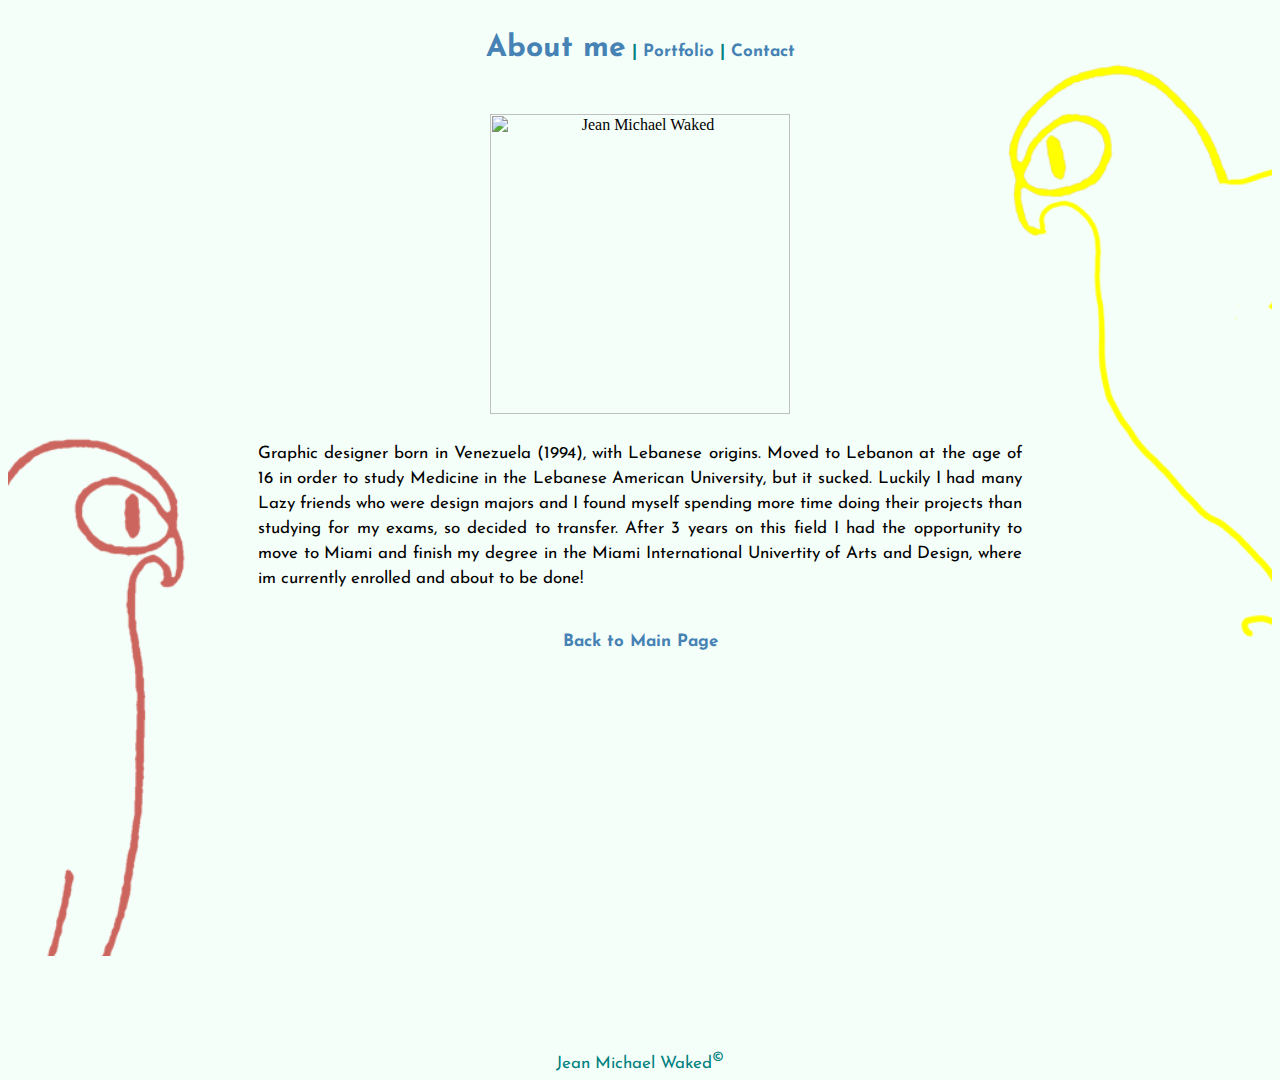
==== aboutme.html @ 3f5eeafc "Update aboutme.html" ====
<html>
<head>
<title>About me</title>
<meta name="viewport" content="width=device-width">
<link href='https://fonts.googleapis.com/css?family=Josefin+Sans:400,300' rel='stylesheet' type='text/css'>
<style>
	html {
		background-color: #F5FFFA;
		text-align: center;
	}
	h3 {
		color: #008080;
		font-family: 'Josefin Sans', sans-serif;
		margin: 0px;
		font-size: 17px;
		text-align: center;
		padding-top: 15px;
	}
	section {
		padding-top: 10px;
	}
	a {
		color: #4682B4;
		text-decoration: none;
	}
	a:visited {
  color: #008080;
	}
	a:hover{
	color: #D8BFD8
	}

	.active{
		font-size: 30px;
	}
	img{
		width: 300px;
		padding-top: 50px;
	}
	p{
		text-align: justify;
		font-family: 'Josefin Sans', sans-serif;
		font-size: 17px;
		padding: 10px 250px;
		line-height: 25px;
	}
	body{
		background-image: url("Possiblebg2.png");
		background-size: 100%;
    		background-repeat: no-repeat;
	}
	footer {
		color: #008080;
		font-family: 'Josefin Sans', sans-serif;
		margin: 0px;
		font-size: 17px;
		padding-top: 400px;
</style>
</head>
<section>
<h3>
<a href="aboutme.html" class="active">About me</a>  |  <a href="portfolio.html">Portfolio</a>  |  <a href="contact.html">Contact</a>
</h3>
</section>
<body>
<img src="http://i1098.photobucket.com/albums/g373/jeanwaked/11986547_10207849076093379_7852411566321124421_n_zpsjsbzbvlj.jpg" border="0" alt="Jean Michael Waked">
<p>Graphic designer born in Venezuela (1994), with Lebanese origins. Moved to Lebanon at the age of 16 in order to study Medicine in the Lebanese American University, but it sucked. Luckily I had many Lazy friends who were design majors and I found myself spending more time doing their projects than studying for my exams, so decided to transfer. After 3 years on this field I had the opportunity to move to Miami and finish my degree in the Miami International Univertity of Arts and Design, where im currently enrolled and about to be done!
<br>
<h3>
<a href="index.html">Back to Main Page</a>
</h3>
</body>
<footer class="site-footer">
	Jean Michael Waked<sup>©</sup>
</footer>
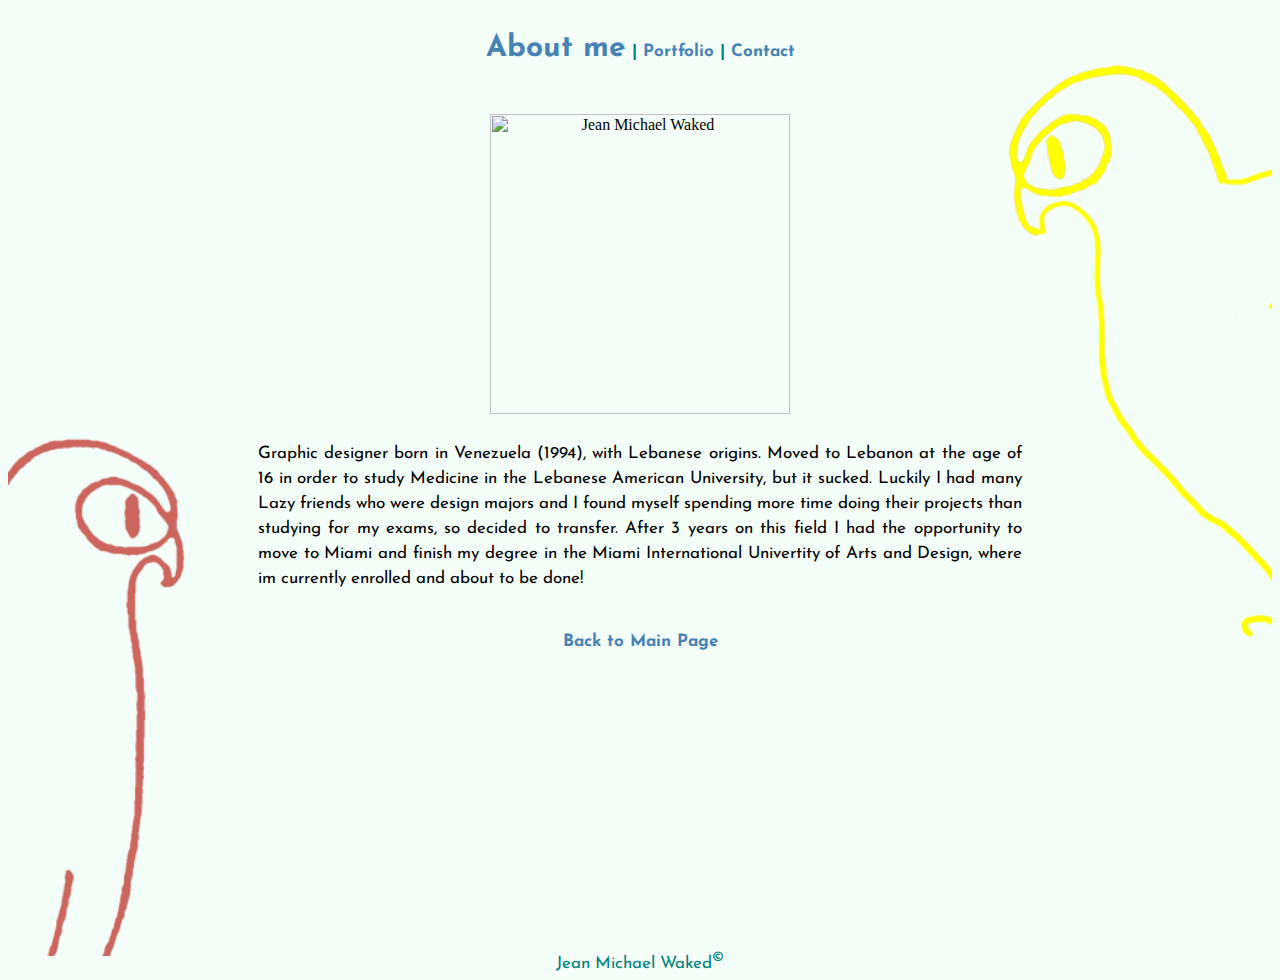
==== commit dadc9213: "Update aboutme.html" ====
--- a/aboutme.html
+++ b/aboutme.html
@@ -54,7 +54,7 @@
 		font-family: 'Josefin Sans', sans-serif;
 		margin: 0px;
 		font-size: 17px;
-		padding-top: 400px;
+		padding-top: 300px;
 </style>
 </head>
 <section>
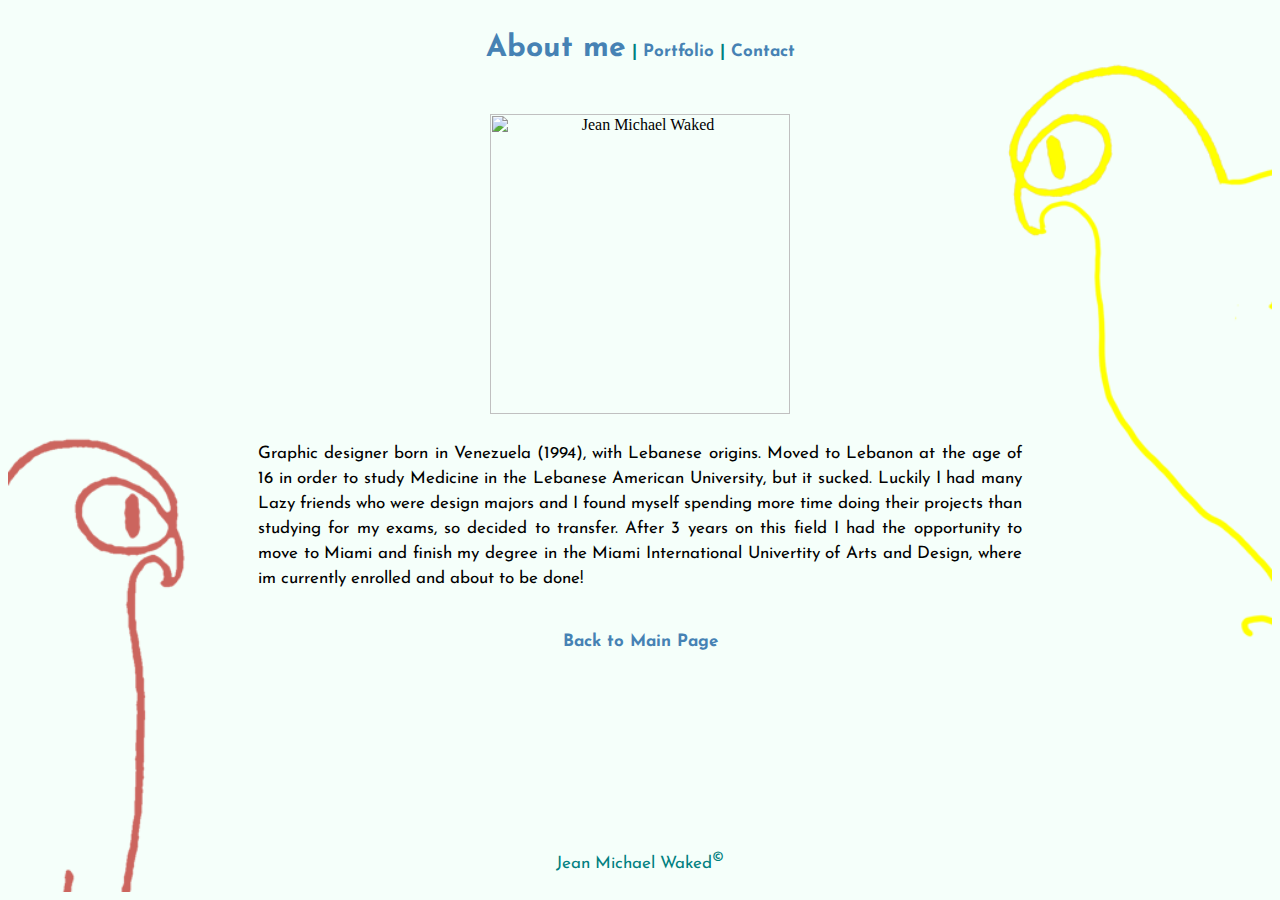
==== commit 6e1e4948: "Update aboutme.html" ====
--- a/aboutme.html
+++ b/aboutme.html
@@ -54,7 +54,7 @@
 		font-family: 'Josefin Sans', sans-serif;
 		margin: 0px;
 		font-size: 17px;
-		padding-top: 300px;
+		padding-top: 200px;
 </style>
 </head>
 <section>
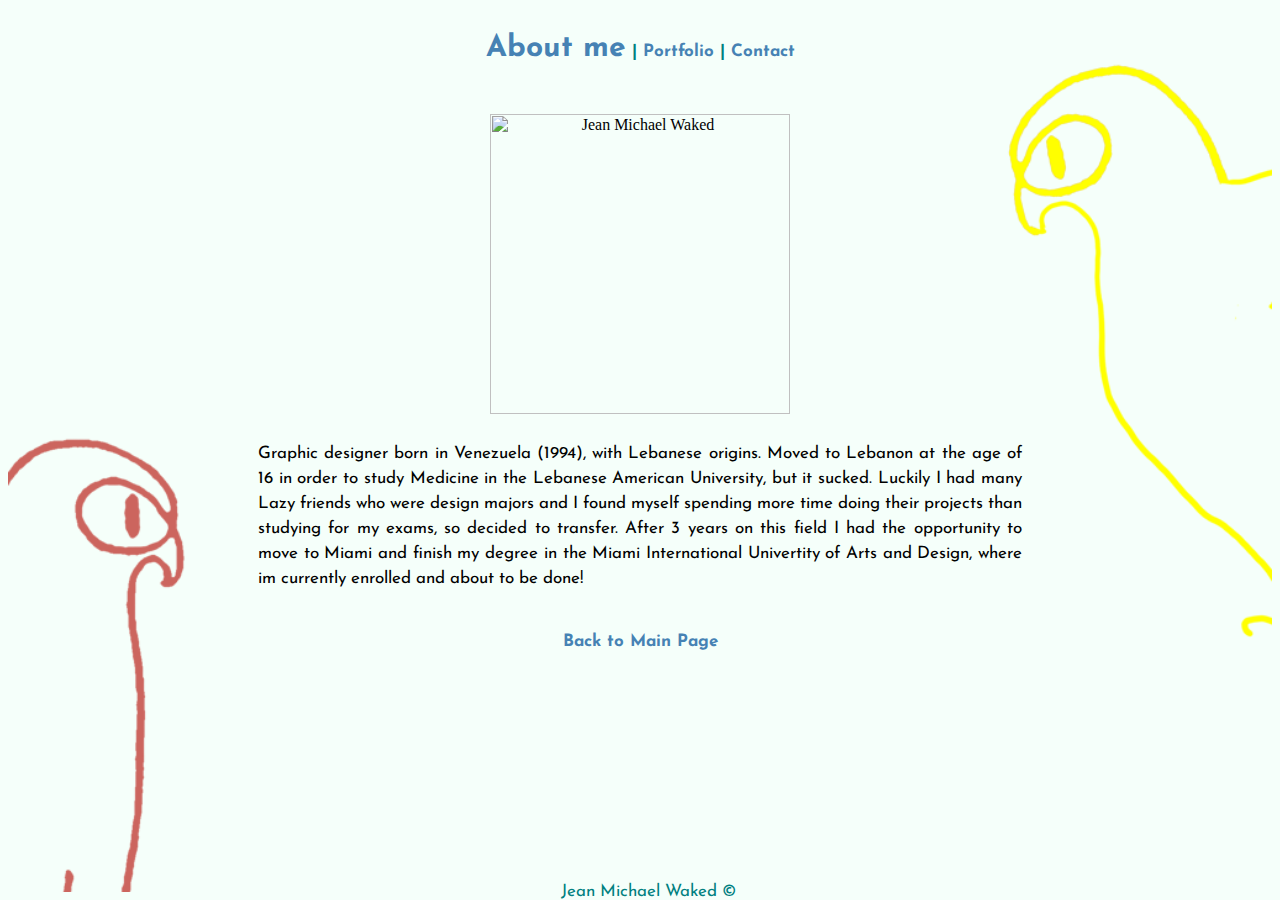
==== commit e95f2cd2: "Update aboutme.html" ====
--- a/aboutme.html
+++ b/aboutme.html
@@ -54,7 +54,13 @@
 		font-family: 'Josefin Sans', sans-serif;
 		margin: 0px;
 		font-size: 17px;
-		padding-top: 200px;
+	}
+		#footer {
+		position:absolute;
+		bottom:0;
+  		text-align:center;
+  		width:100%;
+	}
 </style>
 </head>
 <section>
@@ -70,6 +76,6 @@
 <a href="index.html">Back to Main Page</a>
 </h3>
 </body>
-<footer class="site-footer">
-	Jean Michael Waked<sup>©</sup>
+<footer>
+	<div id="footer">Jean Michael Waked ©</div>
 </footer>
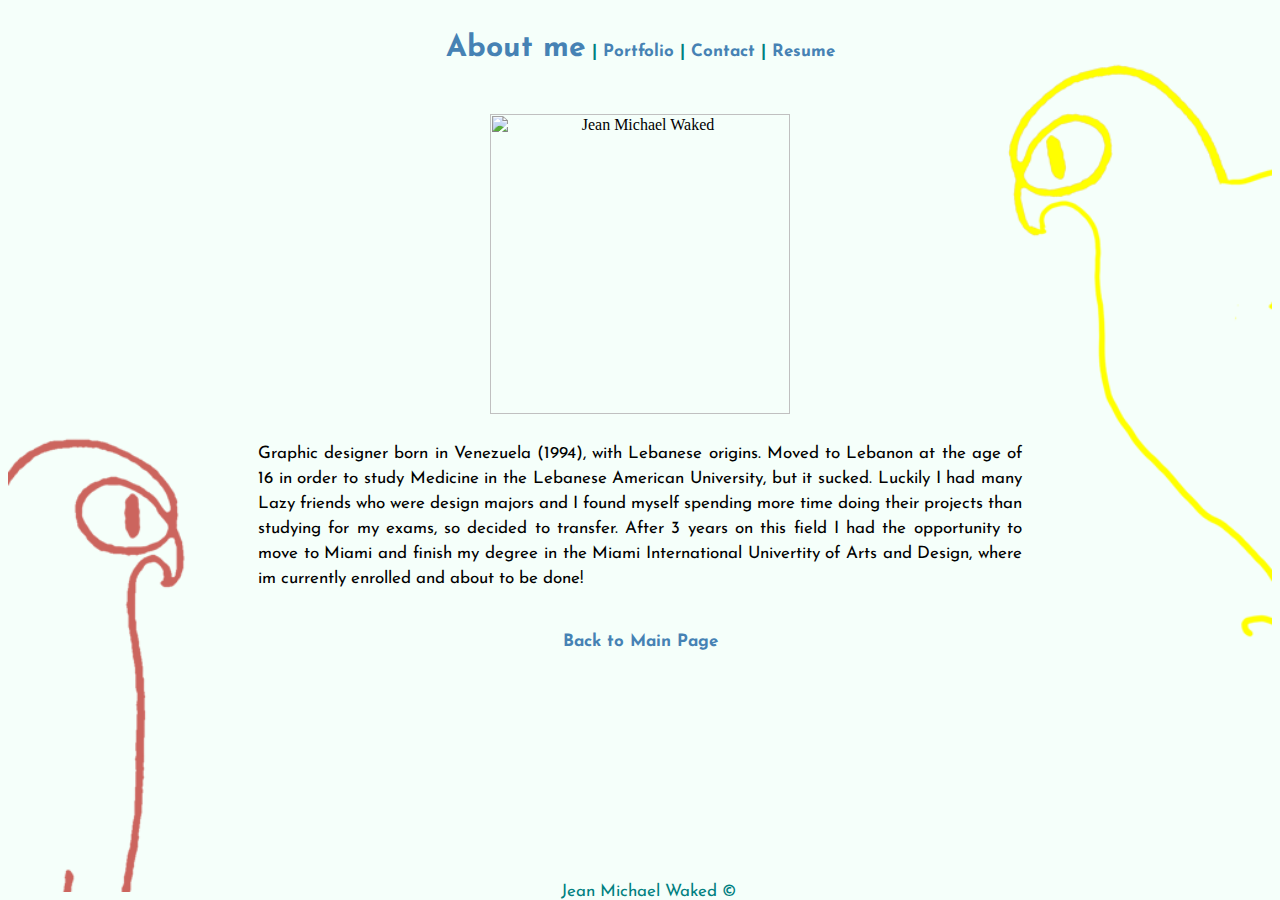
==== commit 005dbaf0: "Update aboutme.html" ====
--- a/aboutme.html
+++ b/aboutme.html
@@ -65,7 +65,7 @@
 </head>
 <section>
 <h3>
-<a href="aboutme.html" class="active">About me</a>  |  <a href="portfolio.html">Portfolio</a>  |  <a href="contact.html">Contact</a>
+<a href="aboutme.html" class="active">About me</a>  |  <a href="portfolio.html">Portfolio</a>  |  <a href="contact.html">Contact</a>  |  <a href="resume.html">Resume</a>
 </h3>
 </section>
 <body>
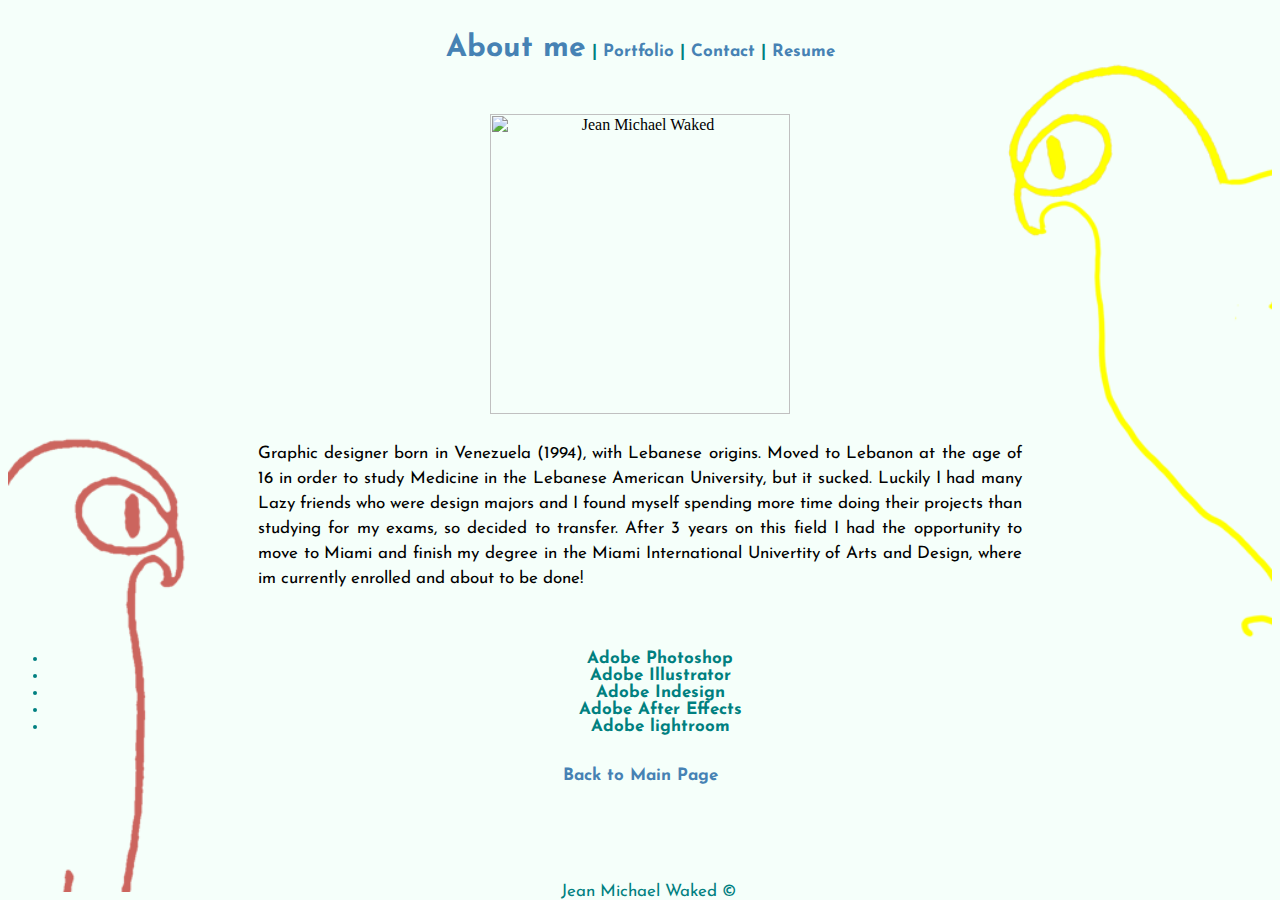
==== commit a2c87183: "Update aboutme.html" ====
--- a/aboutme.html
+++ b/aboutme.html
@@ -73,6 +73,15 @@
 <p>Graphic designer born in Venezuela (1994), with Lebanese origins. Moved to Lebanon at the age of 16 in order to study Medicine in the Lebanese American University, but it sucked. Luckily I had many Lazy friends who were design majors and I found myself spending more time doing their projects than studying for my exams, so decided to transfer. After 3 years on this field I had the opportunity to move to Miami and finish my degree in the Miami International Univertity of Arts and Design, where im currently enrolled and about to be done!
 <br>
 <h3>
+	<ul>
+		<li>Adobe Photoshop</li>
+		<li>Adobe Illustrator</li>
+		<li>Adobe Indesign</li>
+		<li>Adobe After Effects</li>
+		<li>Adobe lightroom</li>
+	</ul>
+</h3>
+<h3>
 <a href="index.html">Back to Main Page</a>
 </h3>
 </body>
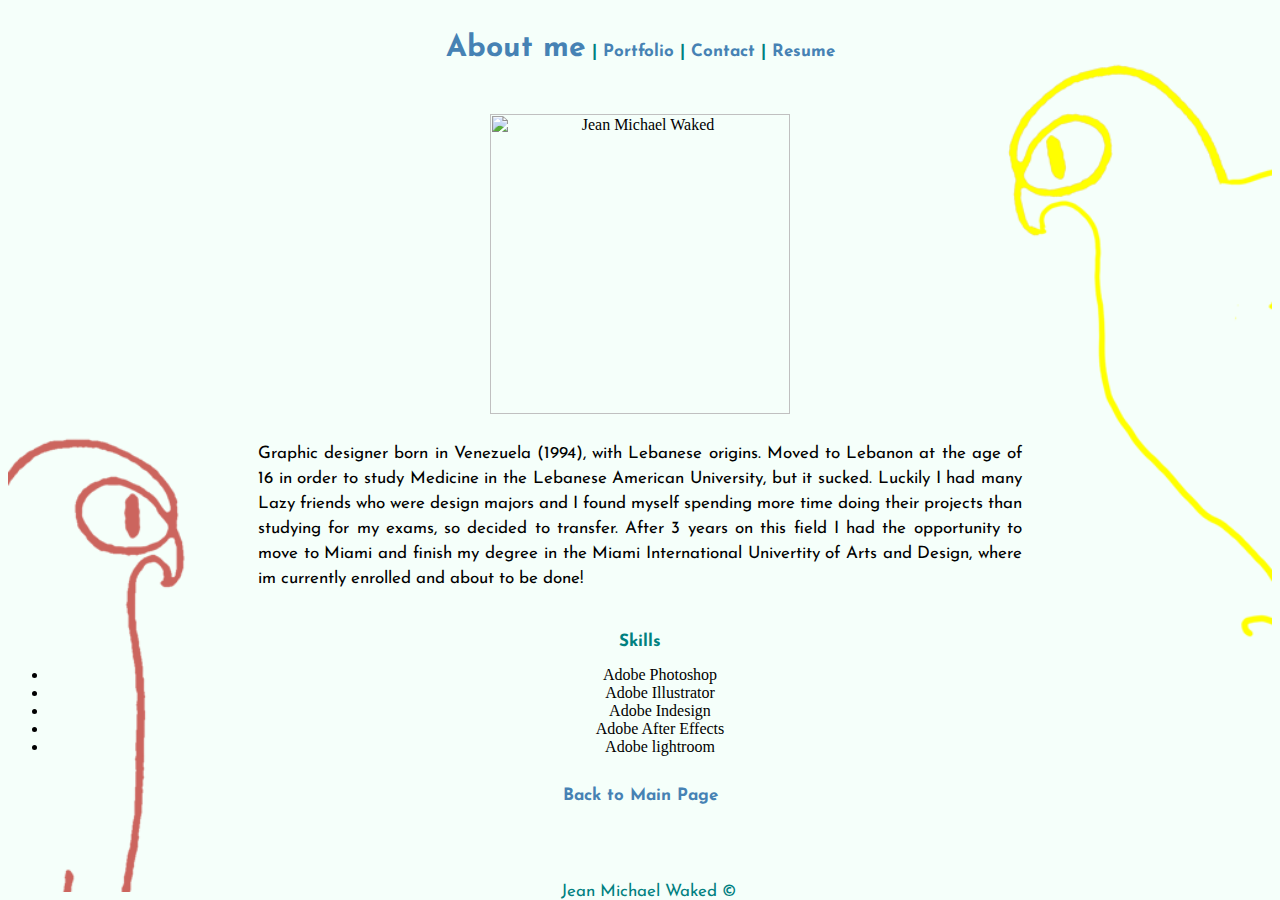
==== commit ed7f2afa: "Update aboutme.html" ====
--- a/aboutme.html
+++ b/aboutme.html
@@ -72,7 +72,7 @@
 <img src="http://i1098.photobucket.com/albums/g373/jeanwaked/11986547_10207849076093379_7852411566321124421_n_zpsjsbzbvlj.jpg" border="0" alt="Jean Michael Waked">
 <p>Graphic designer born in Venezuela (1994), with Lebanese origins. Moved to Lebanon at the age of 16 in order to study Medicine in the Lebanese American University, but it sucked. Luckily I had many Lazy friends who were design majors and I found myself spending more time doing their projects than studying for my exams, so decided to transfer. After 3 years on this field I had the opportunity to move to Miami and finish my degree in the Miami International Univertity of Arts and Design, where im currently enrolled and about to be done!
 <br>
-<h3>
+<h3>Skills</h3>
 	<ul>
 		<li>Adobe Photoshop</li>
 		<li>Adobe Illustrator</li>
@@ -80,7 +80,7 @@
 		<li>Adobe After Effects</li>
 		<li>Adobe lightroom</li>
 	</ul>
-</h3>
+
 <h3>
 <a href="index.html">Back to Main Page</a>
 </h3>
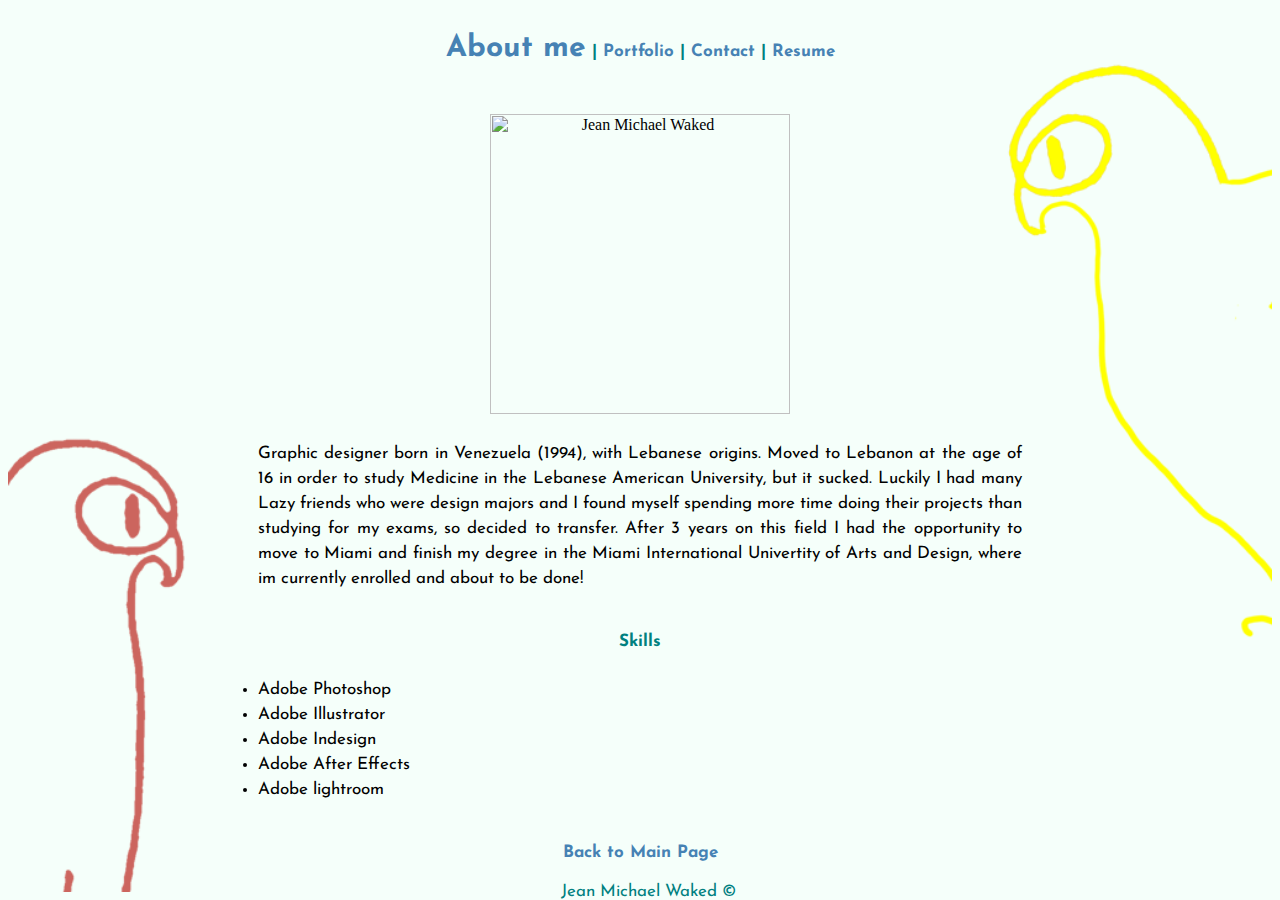
==== commit f0bc85e6: "Update aboutme.html" ====
--- a/aboutme.html
+++ b/aboutme.html
@@ -37,7 +37,7 @@
 		width: 300px;
 		padding-top: 50px;
 	}
-	p{
+	p , ul{
 		text-align: justify;
 		font-family: 'Josefin Sans', sans-serif;
 		font-size: 17px;
